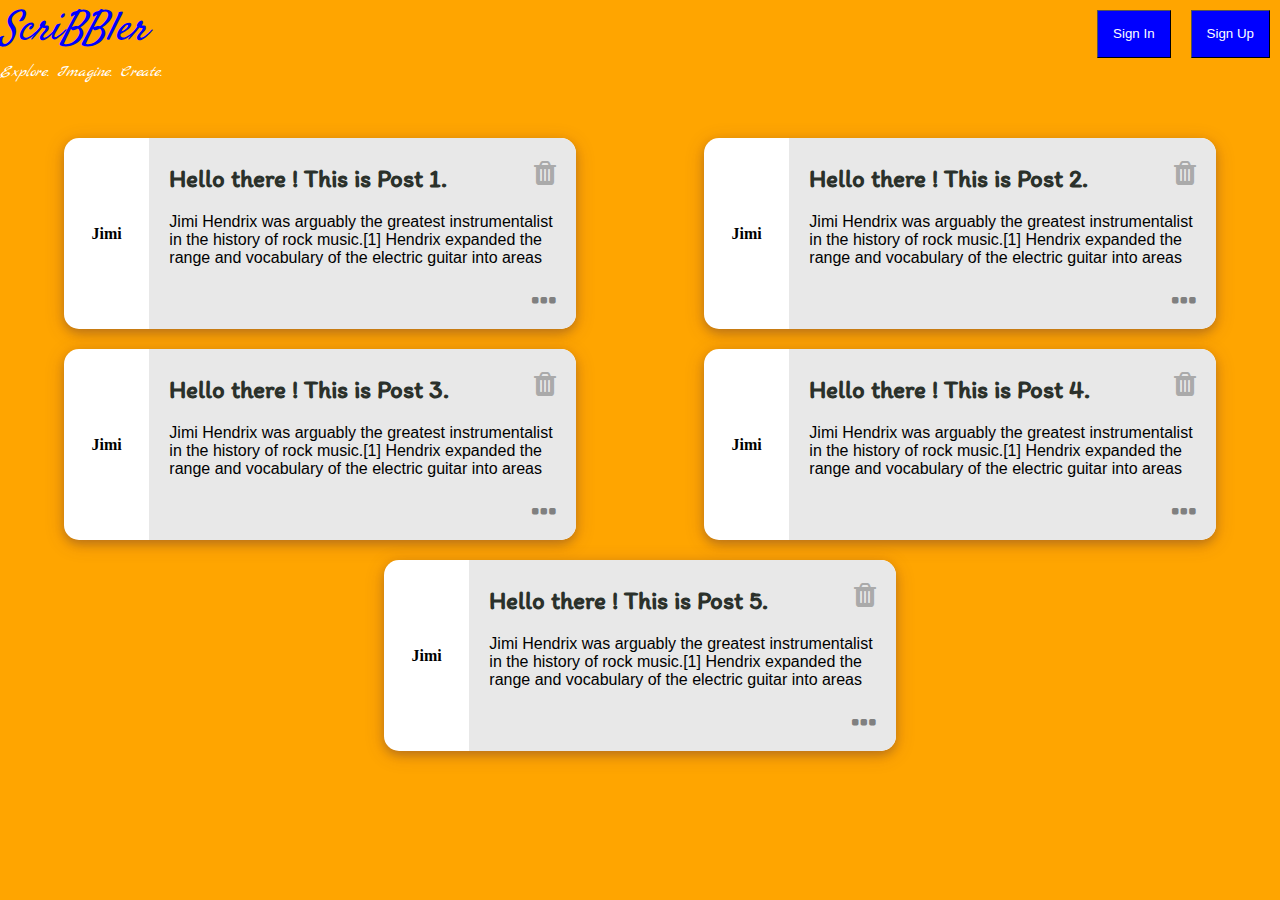
==== html/bloglist.html @ 90d554de "Fist Commit" ====
<!DOCTYPE html>
<html>

<head>
    <link href='..\css\bloglist.css' rel='stylesheet' type='text/css'>    
    <link href='..\css\header.css' rel='stylesheet' type='text/css'>
    <link href='..\css\font.css' rel='stylesheet' type='text/css'>
    <link rel="stylesheet" href="..\font-awesome-4.7.0/css/font-awesome.min.css">
    <style>
    </style>
</head>
<body>
    <div id="main-container-div">
            <div class="header">

                    <!-- Insert code for Sign Up, Sign In button here. Add code for "ScriBBler" heading and the sub-heading -->
                    <span class="title_area">
                        <p class="pageTitle">
                                ScriBBler
                            </p>
                            <p class="pageTagline" style="color: white">
                                Explore. Imagine. Create.
                            </p>
                    </span>
                    <span class="button_area">
                        <button class="button2" onclick="signin()">Sign In</button>
                        <button class="button2" onclick="signup()">Sign Up</button>
                    </span>
                       
            </div>
            <div style="height: 60px;"></div> 
    </div>
    <div id="myModalSignin" class="modal">

            <!-- Insert code for Sign In modal here -->
            
            <div class="modal-content">
                    <div class="modal-header">
                            <span id="close" onclick="closeit()" class="close">&times;</span>
                            <p style="text-align: center">Welcome Back</p>
                    </div>
                
                
                <form>
                    <p>Username</p>
                    <input class="input-form" type="text" name="userName" id="userName" placeholder="Enter Username" required>
                    <p>Password</p>
                    <input class="input-form" type="password" name="password" id="password" placeholder="Enter Password" required>
                    <button class="button3">Sign In</button>
                    <p style="text-align: center">Not a Member ? <span style="color: blue" onclick="signup()">Sign Up</span></p>
                </form>
            
            </div>
    
        </div>

        <div id="myModalSignup" class="modal">

                <!-- Insert code for Sign Up modal here -->
                <div class="modal-content">
                        <div class="modal-header">
                                <span id="close" onclick="closeit()" class="close">&times;</span>
                                <p style="text-align: center">Get Started</p>
                        </div>
                    
                    
                    <form>
                        <p>Full Name</p>
                        <input class="input-form" type="text" name="fullName" id="fullName" placeholder="Enter Full Name" required>
                        <p>Username</p>
                        <input class="input-form" type="text" name="userName" id="userName" placeholder="Enter Username" required>
                        <p>Password</p>
                        <input class="input-form" type="password" name="password" id="password" placeholder="Enter Password" required>
                        <p>Confirm Password</p>
                        <input class="input-form" type="password" name="passwordRe" id="passwordRe" placeholder="Confirm Password" required>
                        <button class="button3">Sign Up</button>
        
                    </form>
                </div>
            </div>

    <div class="allPostsContainer">
    
    <div class="post" style="float: left">
        <div class="post-left">
            <p class="post-username">Jimi</p>
        </div>
        <div class="post-content">

            <!-- Insert code for Trash icon here -->
            <span id="close" onclick="closemodal()" class="close"><i class="fa fa-trash"></i></span>

            <p class="post-title">Hello there ! This is Post 1. </p>
            <p class="post-desc">Jimi Hendrix was arguably the greatest instrumentalist in the history of rock music.[1] Hendrix expanded the range and vocabulary of the electric guitar into areas no musician had ever ventured before. His boundless drive, technical ability and creative application of such effects as distortion forever transformed the sound of rock and roll. While creating his unique musical voice and guitar style, Hendrix synthesized diverse genres, including blues, R&B, soul, British rock, American folk music, 1950s rock and roll, psychedelic and jazz.</p>
            <a href="post.html">
                <div class="post-more">
                    <i class="fa fa-ellipsis-h"></i>
                </div>
            </a>
            <!-- Insert code for ... icon here -->

        </div>
    </div>

    <div class="post" style="float: left">
        <div class="post-left">
            <p class="post-username">Jimi</p>
        </div>
        <div class="post-content">

                <!-- Insert code for Trash icon here -->
                <span id="close" onclick="closemodal()" class="close"><i class="fa fa-trash"></i></span>

                <p class="post-title">Hello there ! This is Post 2. </p>
                <p class="post-desc">Jimi Hendrix was arguably the greatest instrumentalist in the history of rock music.[1] Hendrix expanded the range and vocabulary of the electric guitar into areas no musician had ever ventured before. His boundless drive, technical ability and creative application of such effects as distortion forever transformed the sound of rock and roll. While creating his unique musical voice and guitar style, Hendrix synthesized diverse genres, including blues, R&B, soul, British rock, American folk music, 1950s rock and roll, psychedelic and jazz.</p>
                <a href="post.html">
                    <div class="post-more">
                        <i class="fa fa-ellipsis-h"></i>
                    </div>
                </a>
            
            <!-- Insert code for ... icon here -->
        </div>
    </div>


    <div class="post">
        <div class="post-left">
            <p class="post-username">Jimi</p>
        </div>
        <div class="post-content">

            <!-- Insert code for Trash icon here -->
                <span id="close" onclick="closemodal()" class="close"><i class="fa fa-trash"></i></span>

                <p class="post-title">Hello there ! This is Post 3. </p>
                <p class="post-desc">Jimi Hendrix was arguably the greatest instrumentalist in the history of rock music.[1] Hendrix expanded the range and vocabulary of the electric guitar into areas no musician had ever ventured before. His boundless drive, technical ability and creative application of such effects as distortion forever transformed the sound of rock and roll. While creating his unique musical voice and guitar style, Hendrix synthesized diverse genres, including blues, R&B, soul, British rock, American folk music, 1950s rock and roll, psychedelic and jazz.</p>
                <a href="post.html">
                    <div class="post-more">
                        <i class="fa fa-ellipsis-h"></i>
                    </div>
                </a>
            <!-- Insert code for ... icon here -->

        </div>
    </div>
    <div class="post">
        <div class="post-left">
            <p class="post-username">Jimi</p>
        </div>
        <div class="post-content">

            <!-- Insert code for Trash icon here -->
                <span id="close" onclick="closemodal()" class="close"><i class="fa fa-trash"></i></span>

                <p class="post-title">Hello there ! This is Post 4. </p>
                <p class="post-desc">Jimi Hendrix was arguably the greatest instrumentalist in the history of rock music.[1] Hendrix expanded the range and vocabulary of the electric guitar into areas no musician had ever ventured before. His boundless drive, technical ability and creative application of such effects as distortion forever transformed the sound of rock and roll. While creating his unique musical voice and guitar style, Hendrix synthesized diverse genres, including blues, R&B, soul, British rock, American folk music, 1950s rock and roll, psychedelic and jazz.</p>
                <a href="post.html">
                    <div class="post-more">
                        <i class="fa fa-ellipsis-h"></i>
                    </div>
                </a>
            <!-- Insert code for ... icon here -->

        </div>
    </div>
    <div class="post">
            <div class="post-left">
                <p class="post-username">Jimi</p>
            </div>
            <div class="post-content">

                <!-- Insert code for Trash icon here -->
                    <span id="close" onclick="closemodal()" class="close"><i class="fa fa-trash"></i></span>
                    <p class="post-title">Hello there ! This is Post 5. </p>
                    <p class="post-desc">Jimi Hendrix was arguably the greatest instrumentalist in the history of rock music.[1] Hendrix expanded the range and vocabulary of the electric guitar into areas no musician had ever ventured before. His boundless drive, technical ability and creative application of such effects as distortion forever transformed the sound of rock and roll. While creating his unique musical voice and guitar style, Hendrix synthesized diverse genres, including blues, R&B, soul, British rock, American folk music, 1950s rock and roll, psychedelic and jazz.</p>
                    <a href="post.html">
                    <div class="post-more">
                            <i class="fa fa-ellipsis-h"></i>
                    </div>
                    </a>
                <!-- Insert code for ... icon here -->
            
            </div>
        </div>

        <div>

            <!-- Insert code for delete modal here -->
            <div id="deletemodal" class="modal" >
                <div class="modal-content" style="margin: 15% auto">
                        <div class="modal-header2">
                                <p style="text-align: center">Are you sure you want to delete this post?</p>
                        </div>
                        <div class="modalflex">
                            <button class="red" >Yes</button>
                            <button class="green" onclick="nobutton()">No</button>
                        </div>
                        
                </div>
            </div>
            
        </div>
        
</div>
    <script src="..\js\bloglist.js">  </script>
    <script src="..\js\header.js"> </script>
</body>

</html>
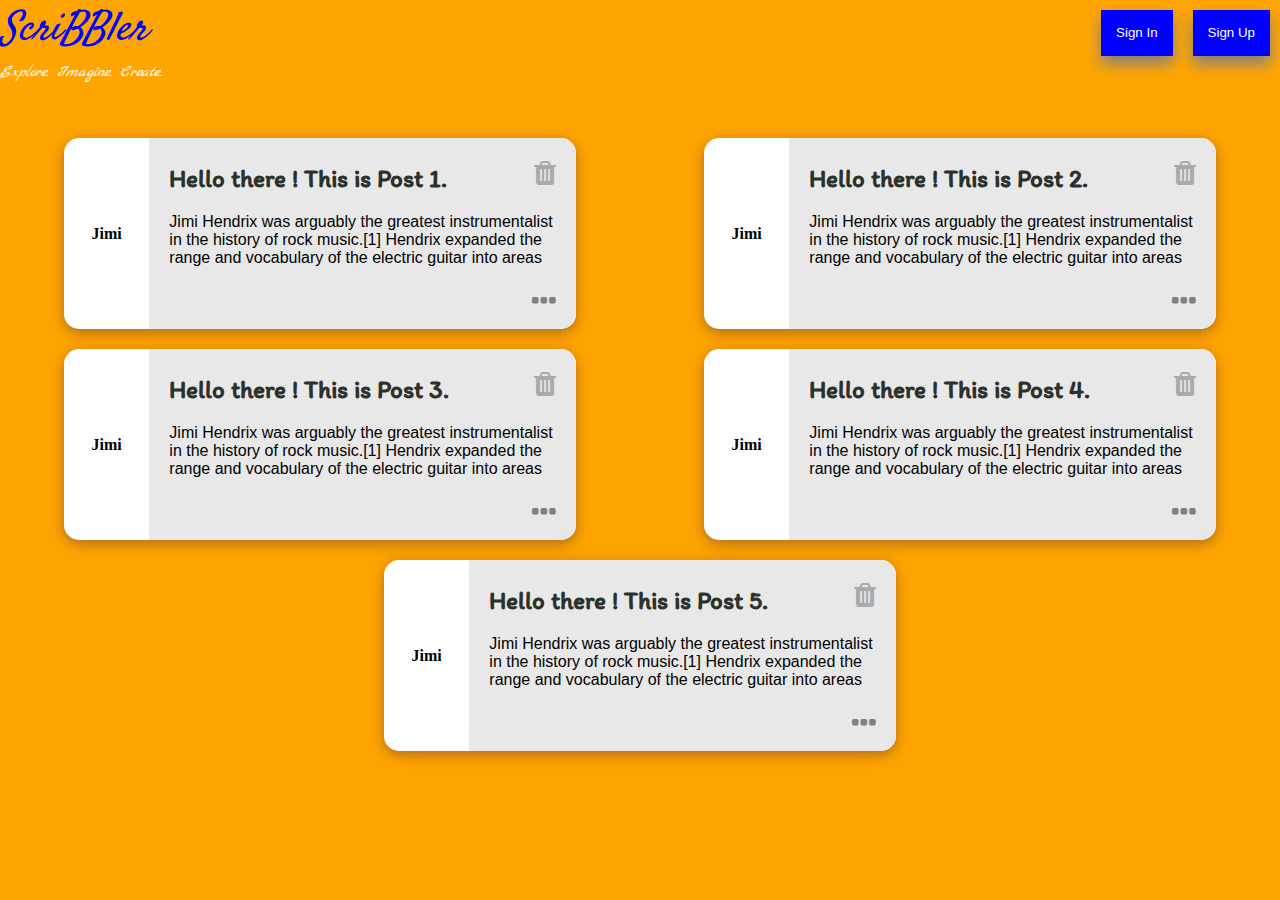
==== commit 519377ca: "Fourth Commit: Comments" ====
--- a/html/bloglist.html
+++ b/html/bloglist.html
@@ -10,7 +10,7 @@
     </style>
 </head>
 <body>
-    <div id="main-container-div">
+    <div id="main-container-div" style="height: 120px;">
             <div class="header">
 
                     <!-- Insert code for Sign Up, Sign In button here. Add code for "ScriBBler" heading and the sub-heading -->
@@ -38,6 +38,7 @@
                     <div class="modal-header">
                             <span id="close" onclick="closeit()" class="close">&times;</span>
                             <p style="text-align: center">Welcome Back</p>
+                            <hr style="width: 95%">
                     </div>
                 
                 
@@ -61,6 +62,7 @@
                         <div class="modal-header">
                                 <span id="close" onclick="closeit()" class="close">&times;</span>
                                 <p style="text-align: center">Get Started</p>
+                                <hr style="width: 95%">
                         </div>
                     
                     
